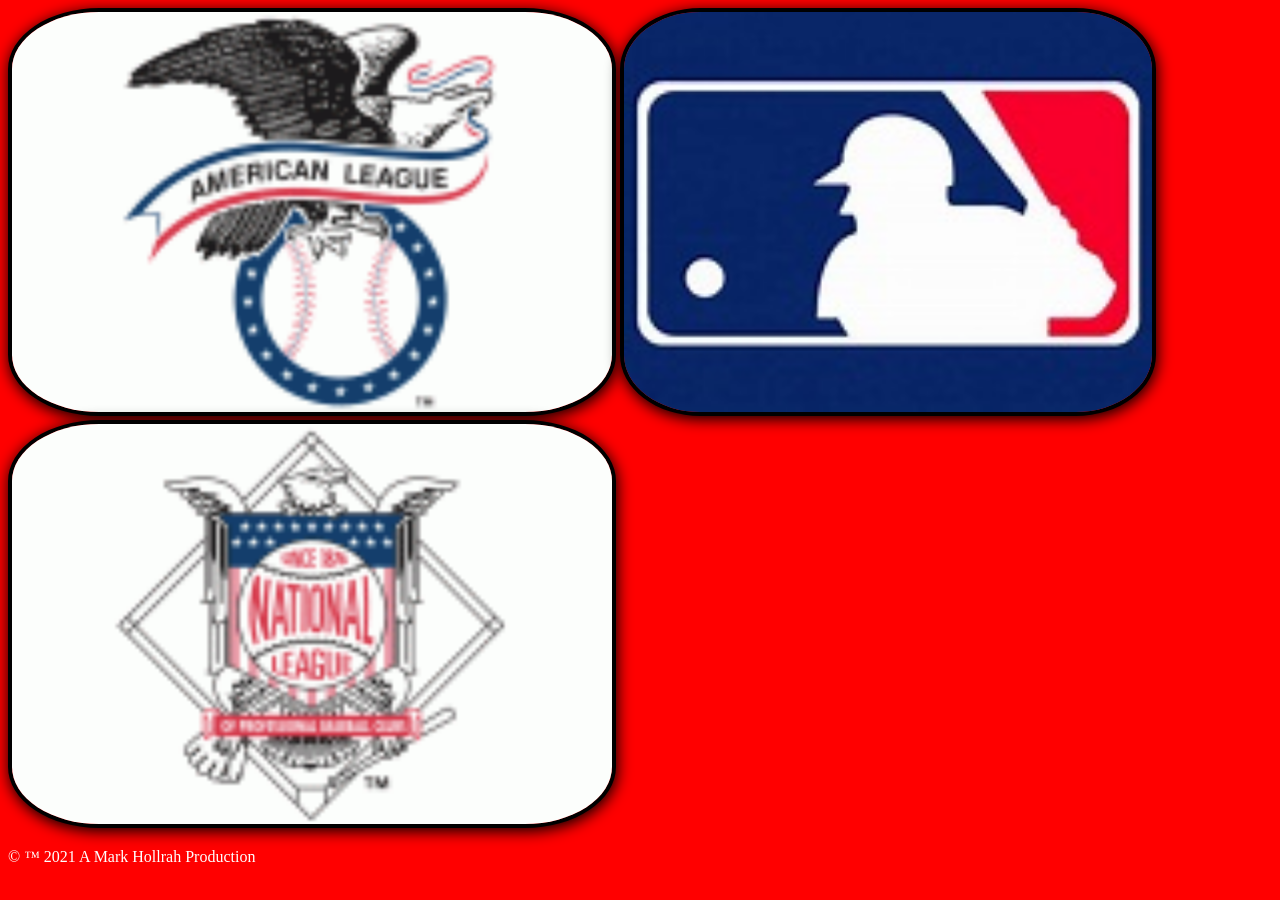
==== index.html @ 738f82ca "02/27/2025" ====
<!DOCTYPE html>
 <html lang="en">
 <head>
    <meta charset="UTF-8">
    <meta name="viewport" content="width=device-width, initial-scale=1.0">
    <title>Scorecard</title>
    <link rel="stylesheet" type="text/css" href="index.css">
 </head>
 <body class="body">
    <img class="images" src="/images/al.gif"  height="400" alt="me">
    <img class="images" src="/images/mlb.jpg"  height="400" alt="me2">
    <img class="images" src="/images/nl.gif"  height="400" alt="me3">
 </body>
 <footer class="footer">
 <p>&copy; &trade; 2021 A Mark Hollrah Production</p>
 <script src="site.js"></script>
 </footer>
 </html>
---- index.css ----
.body {
    background-color: red;
}

.images {
    justify-content: space-between;
    box-shadow: 1px 3px 15px;
    border: 4.5px solid black;
    border-radius: 15%;
    background-color: #a593c2;
}

.footer {
    color: white;
}
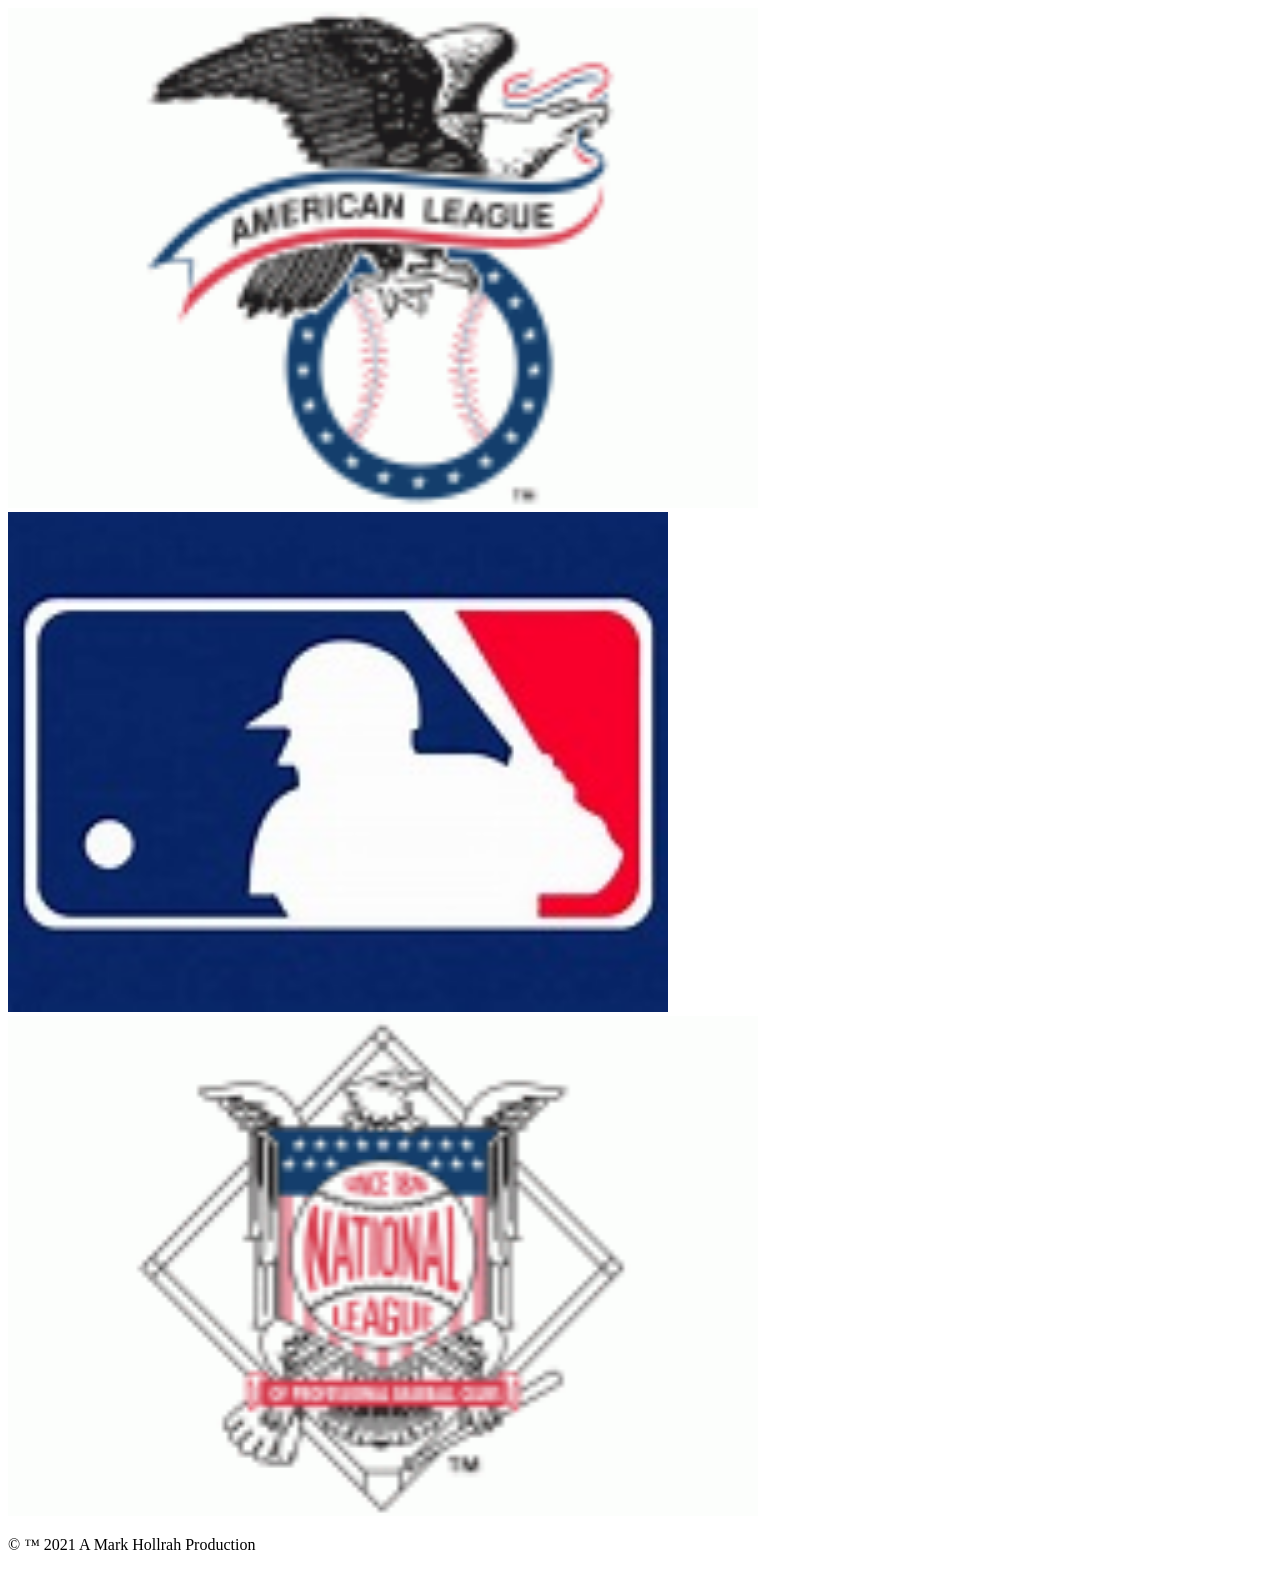
==== commit e4ac9996: "02/28/2025" ====
--- a/index.html
+++ b/index.html
@@ -1,19 +1,24 @@
- <!DOCTYPE html>
- <html lang="en">
- <head>
+<!DOCTYPE html>
+<html lang="en">
+<head>
     <meta charset="UTF-8">
     <meta name="viewport" content="width=device-width, initial-scale=1.0">
-    <title>Scorecard</title>
-    <link rel="stylesheet" type="text/css" href="index.css">
- </head>
- <body class="body">
-    <img class="images" src="/images/al.gif"  height="400" alt="me">
-    <img class="images" src="/images/mlb.jpg"  height="400" alt="me2">
-    <img class="images" src="/images/nl.gif"  height="400" alt="me3">
- </body>
- <footer class="footer">
+    <title>Scorecard</title> 
+   <link rel="stylesheet" type="text/css" href="css/index.css">
+</head>
+<body>
+    <header>
+        <div class="img">
+        <img class="images" src="/images/al.gif"  height="500" alt="me">
+        <img class="images" src="/images/mlb.jpg"  height="500" alt="me2">
+        <img class="images" src="/images/nl.gif"  height="500" alt="me3">
+    </div>
+    </header>
+    <main>
+    </main>
+</body>
+<footer>
  <p>&copy; &trade; 2021 A Mark Hollrah Production</p>
- <script src="site.js"></script>
- </footer>
- </html> 
-  +</footer>
+<script src="java/site.js"></script>
+</html>
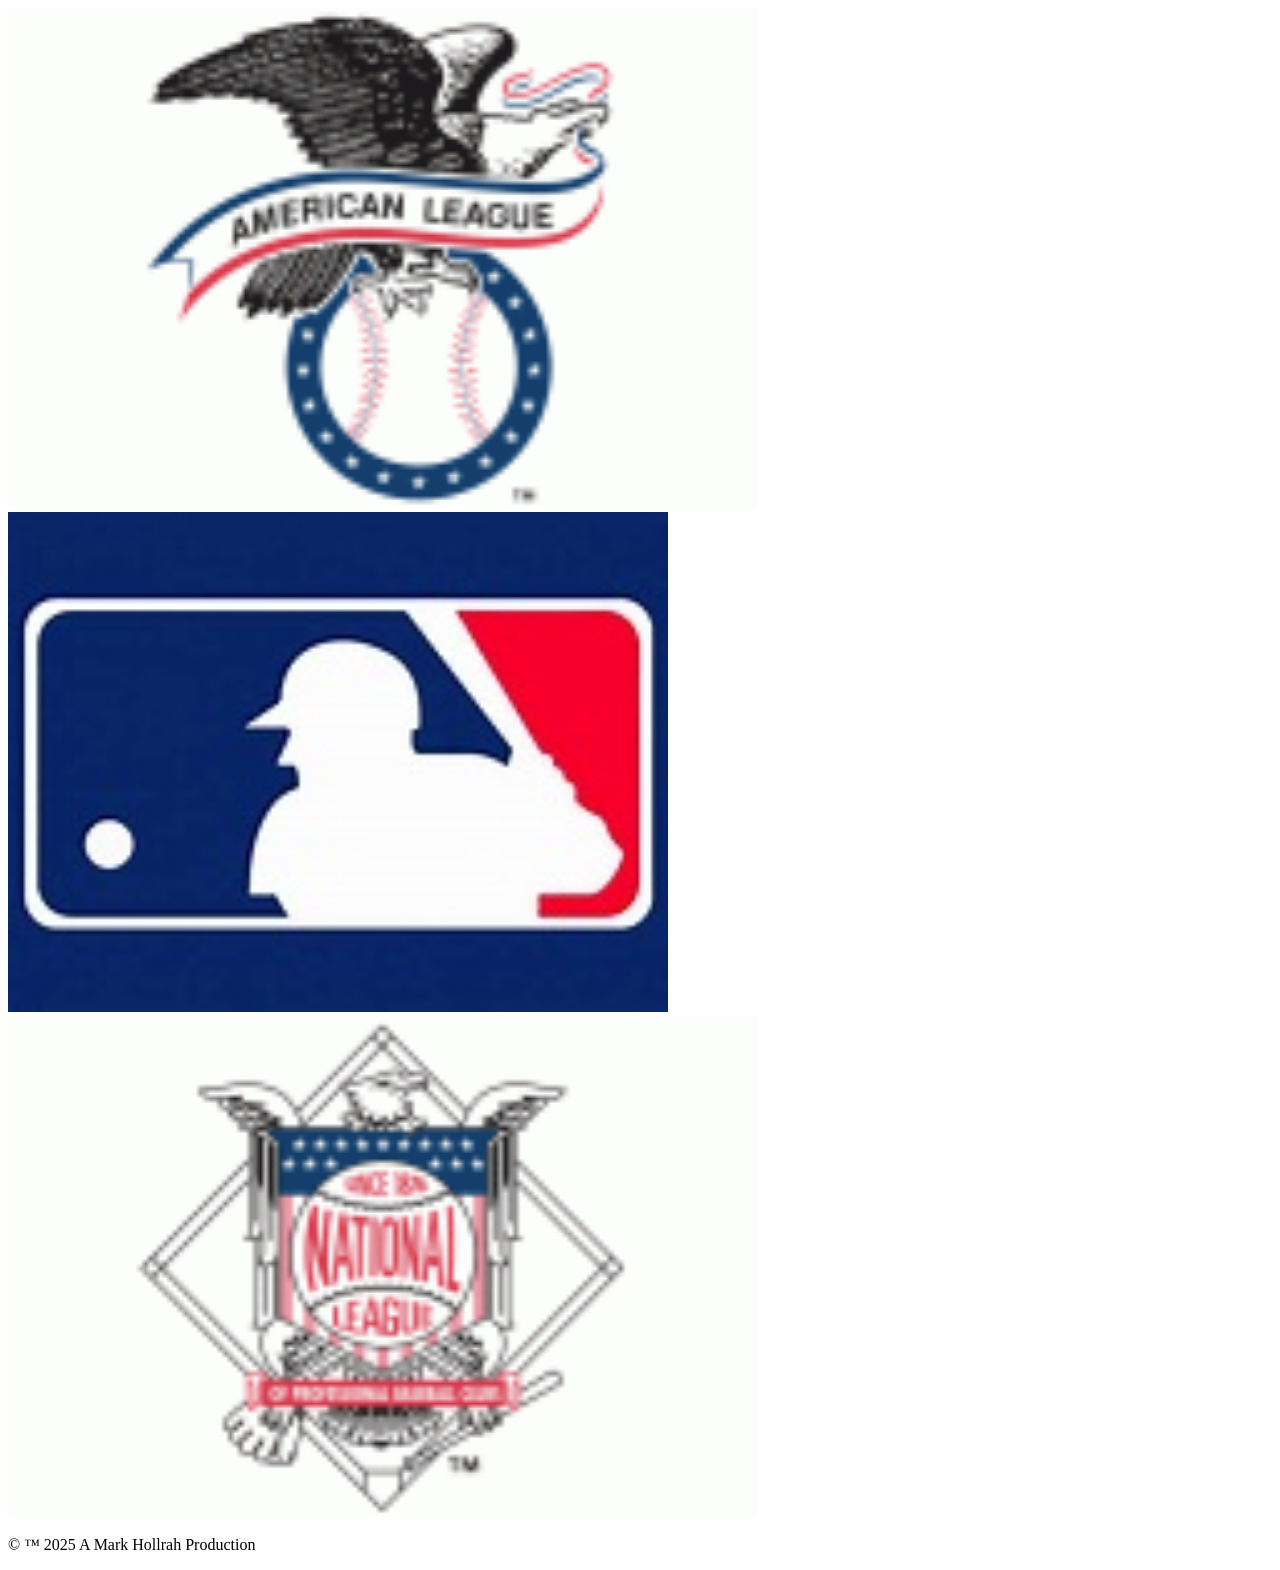
==== commit b2addbe5: "03/07/2025" ====
--- a/index.html
+++ b/index.html
@@ -18,7 +18,7 @@
     </main>
 </body>
 <footer>
- <p>&copy; &trade; 2021 A Mark Hollrah Production</p>
+ <p>&copy; &trade; 2025 A Mark Hollrah Production</p>
 </footer>
 <script src="java/site.js"></script>
 </html>
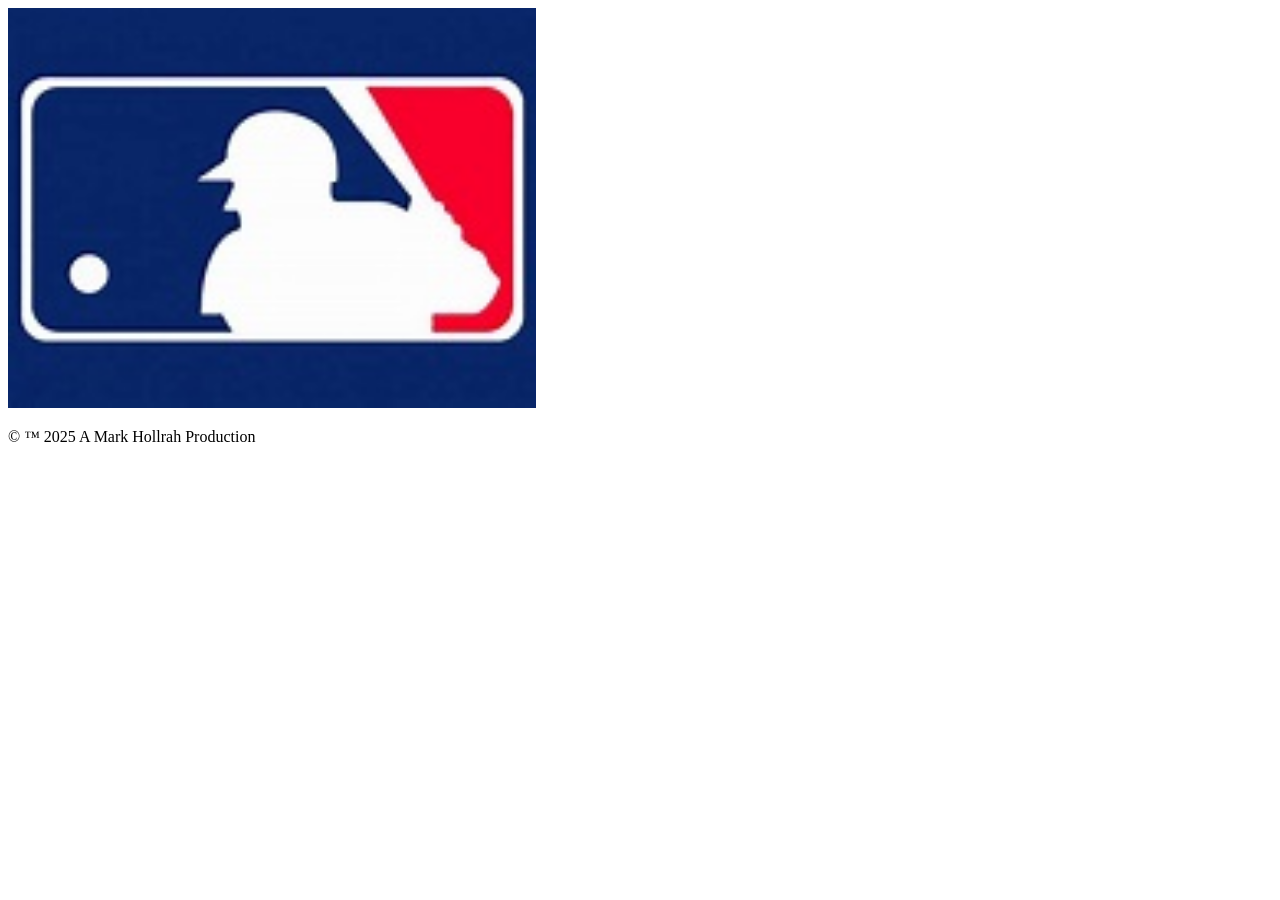
==== commit aad5e1ba: "08/03/2025" ====
--- a/index.html
+++ b/index.html
@@ -1,24 +1,17 @@
-<!DOCTYPE html>
-<html lang="en">
-<head>
+ <!DOCTYPE html>
+ <html lang="en">
+ <head>
     <meta charset="UTF-8">
     <meta name="viewport" content="width=device-width, initial-scale=1.0">
-    <title>Scorecard</title> 
-   <link rel="stylesheet" type="text/css" href="css/index.css">
-</head>
-<body>
-    <header>
-        <div class="img">
-        <img class="images" src="/images/al.gif"  height="500" alt="me">
-        <img class="images" src="/images/mlb.jpg"  height="500" alt="me2">
-        <img class="images" src="/images/nl.gif"  height="500" alt="me3">
-    </div>
-    </header>
-    <main>
-    </main>
-</body>
-<footer>
+    <title>Scorecard</title>
+    <link rel="stylesheet" type="text/css" href="index.css">
+ </head>
+ <body class="body">
+    <img class="images" src="/images/mlb.jpg"  height="400" alt="me2">
+ </body>
+ <footer class="footer">
  <p>&copy; &trade; 2025 A Mark Hollrah Production</p>
-</footer>
-<script src="java/site.js"></script>
-</html>+ <script src="site.js"></script>
+ </footer>
+ </html> 
+  
--- a/index.css
+++ b/index.css
@@ -0,0 +1,8 @@
+.img {
+  border : 10px dashed Blue ;
+  padding : 5px ;
+  color : Red ;
+  width: 125px;
+  height: 125px;
+  background-color: #00aa55;
+}
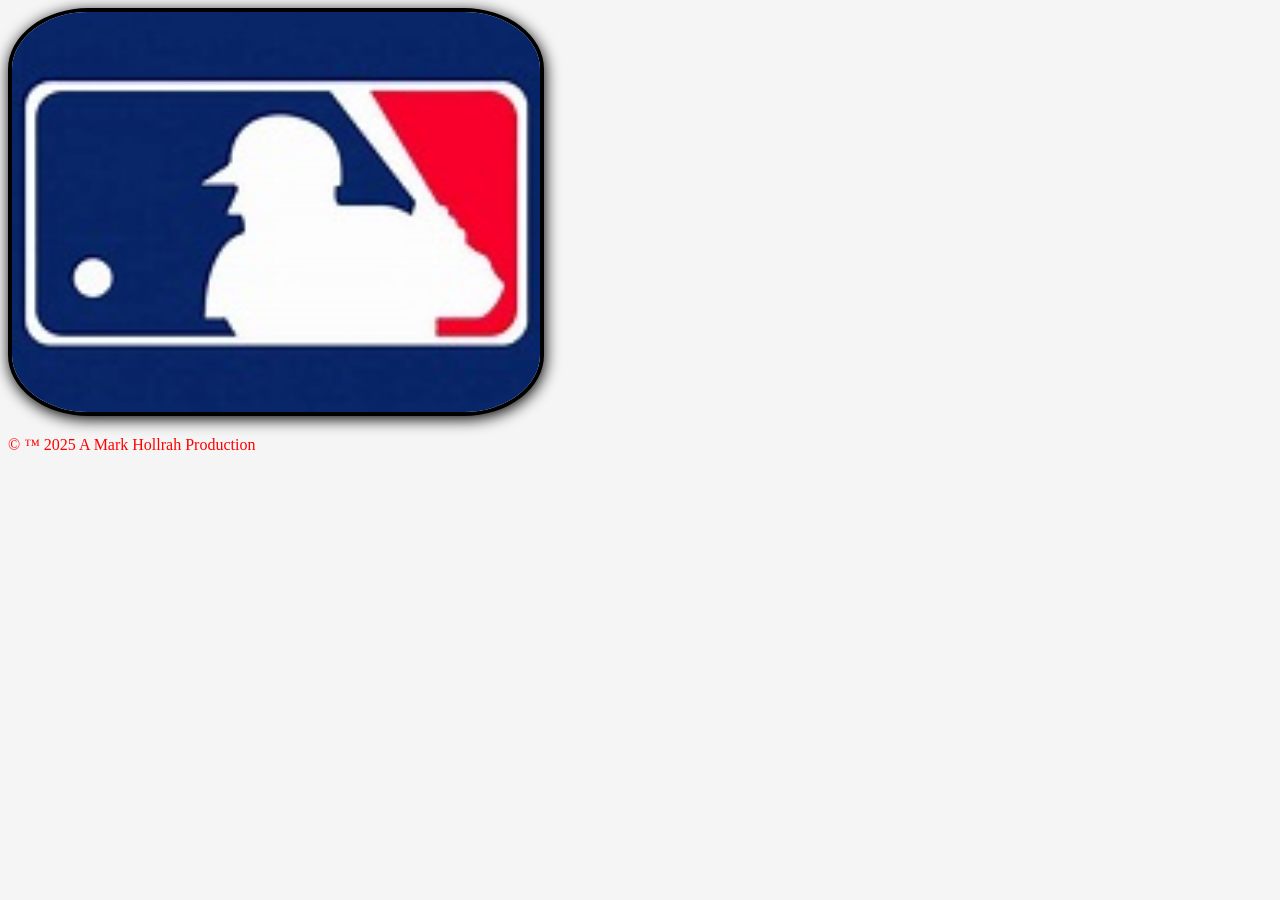
==== commit ed4e4f4b: "08/03/2025" ====
--- a/index.html
+++ b/index.html
@@ -7,7 +7,8 @@
     <link rel="stylesheet" type="text/css" href="index.css">
  </head>
  <body class="body">
-    <img class="images" src="/images/mlb.jpg"  height="400" alt="me2">
+   <div> <img class="images" src="/images/mlb.jpg"  height="400" alt="me2"></div>
+   <div> <a href="Rotating Baseball/rotating-baseball.html"></a>
  </body>
  <footer class="footer">
  <p>&copy; &trade; 2025 A Mark Hollrah Production</p>
--- a/index.css
+++ b/index.css
@@ -1,8 +1,15 @@
-.img {
-  border : 10px dashed Blue ;
-  padding : 5px ;
-  color : Red ;
-  width: 125px;
-  height: 125px;
-  background-color: #00aa55;
+.body {
+    background-color: whitesmoke;
 }
+
+.images {
+    justify-content: center;
+    box-shadow: 1px 3px 15px;
+    border: 4.5px solid black;
+    border-radius: 15%;
+    background-color: #a593c2;
+}
+
+.footer {
+    color: red;
+}
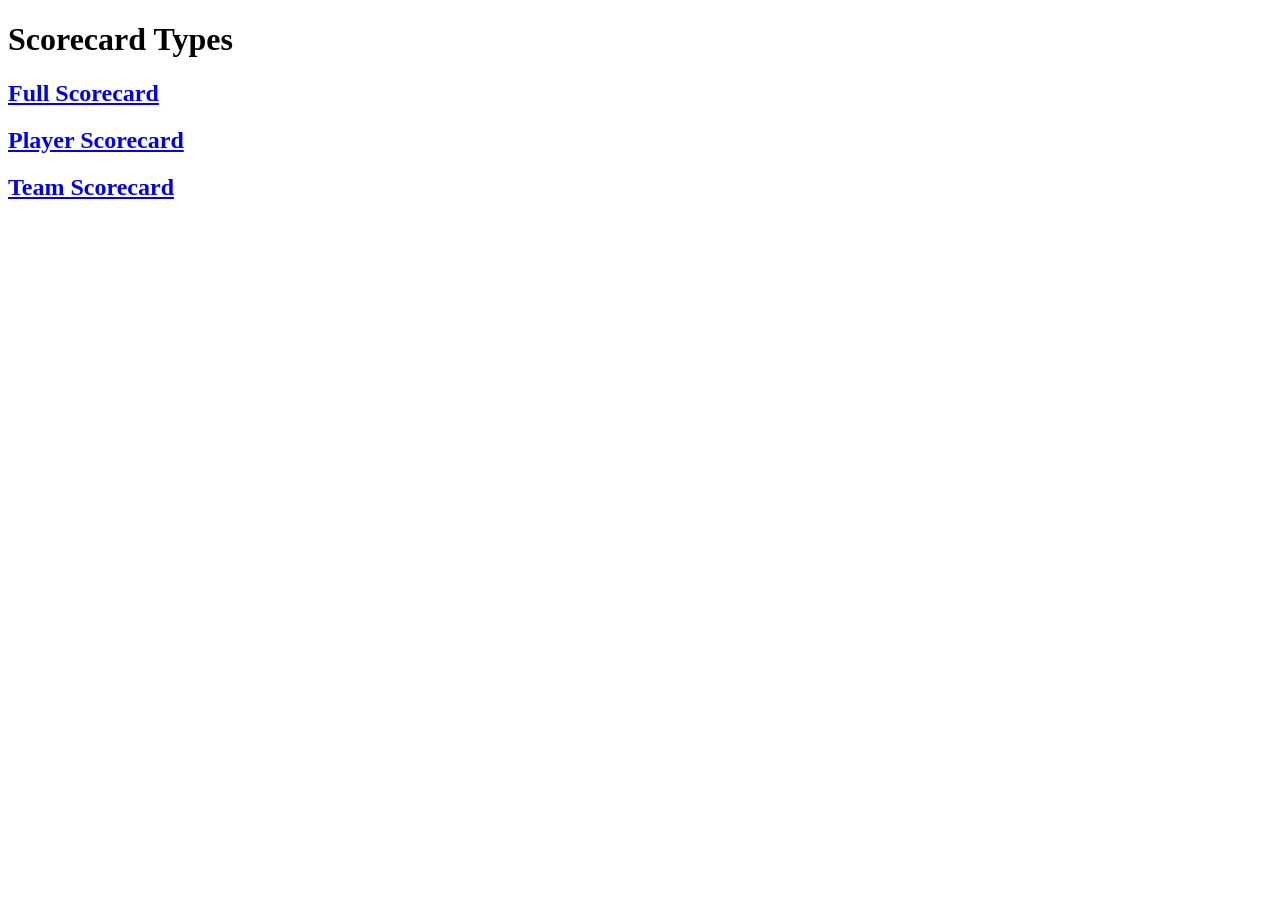
==== commit 773dd034: "New" ====
--- a/index.html
+++ b/index.html
@@ -1,18 +1,14 @@
- <!DOCTYPE html>
- <html lang="en">
- <head>
+<!DOCTYPE html>
+<html lang="en">
+<head>
     <meta charset="UTF-8">
     <meta name="viewport" content="width=device-width, initial-scale=1.0">
     <title>Scorecard</title>
-    <link rel="stylesheet" type="text/css" href="index.css">
- </head>
- <body class="body">
-   <div> <img class="images" src="/images/mlb.jpg"  height="400" alt="me2"></div>
-   <div> <a href="Rotating Baseball/rotating-baseball.html"></a>
- </body>
- <footer class="footer">
- <p>&copy; &trade; 2025 A Mark Hollrah Production</p>
- <script src="site.js"></script>
- </footer>
- </html> 
-  +</head>
+<body>
+    <h1>Scorecard Types</h1>
+    <h2><a href="/html/full.html">Full Scorecard</a></h2>
+    <h2><a href="/html/player.html">Player Scorecard</a></h2>
+    <h2><a href="/html/team.html">Team Scorecard</a></h2>
+</body>
+</html>
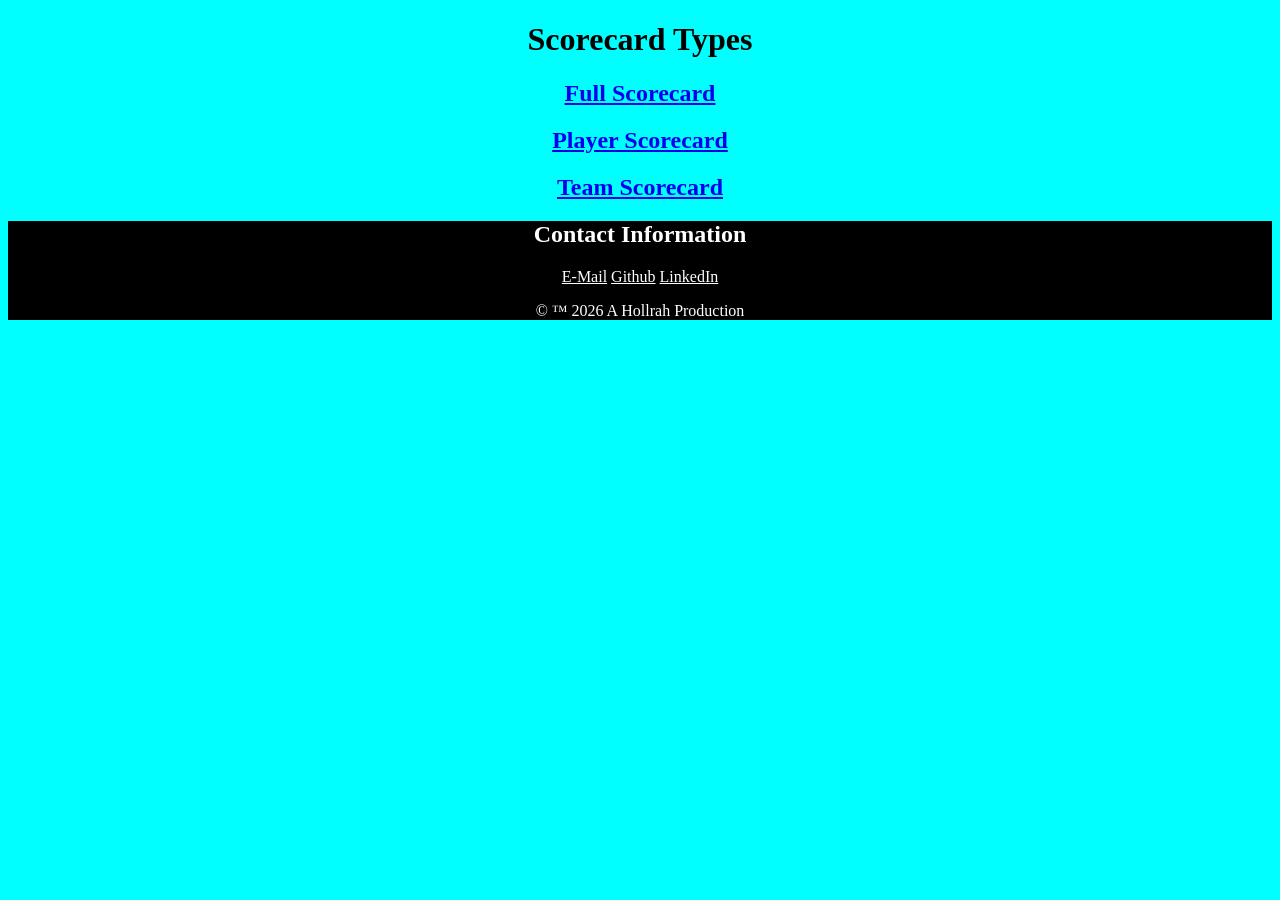
==== commit e0afaab3: "Front page color and alignment" ====
--- a/index.html
+++ b/index.html
@@ -4,11 +4,22 @@
     <meta charset="UTF-8">
     <meta name="viewport" content="width=device-width, initial-scale=1.0">
     <title>Scorecard</title>
+    <link rel="stylesheet" href="index.css">
+    <script defer src="index.js"></script>
 </head>
 <body>
+    <div class="pages">
     <h1>Scorecard Types</h1>
     <h2><a href="/html/full.html">Full Scorecard</a></h2>
     <h2><a href="/html/player.html">Player Scorecard</a></h2>
     <h2><a href="/html/team.html">Team Scorecard</a></h2>
+    </div>
 </body>
+<footer>
+            <h2>Contact Information</h2>
+            <a href="mailto:mhollrah0001@gmail.com" subject="subject text" rel="email" class="bottom">E-Mail</a>
+            <a href="https://github.com/Myfithub12/Project.git" target=text rel="github" class="bottom">Github</a>
+            <a href="https://www.linkedin.com/mark-hollrah" target=text rel="linkedin" class="bottom">LinkedIn</a>
+            <p>&copy; &trade; 2026 A Hollrah Production</p>
+</footer>
 </html>
--- a/index.css
+++ b/index.css
@@ -0,0 +1,17 @@
+body {
+    background-color: aqua;
+}
+
+div {
+    text-align: center;
+}
+
+footer {
+    text-align: center;
+    background-color: rgb(0, 0, 0);
+    color: white;
+}
+
+.bottom {
+    color: white;
+}
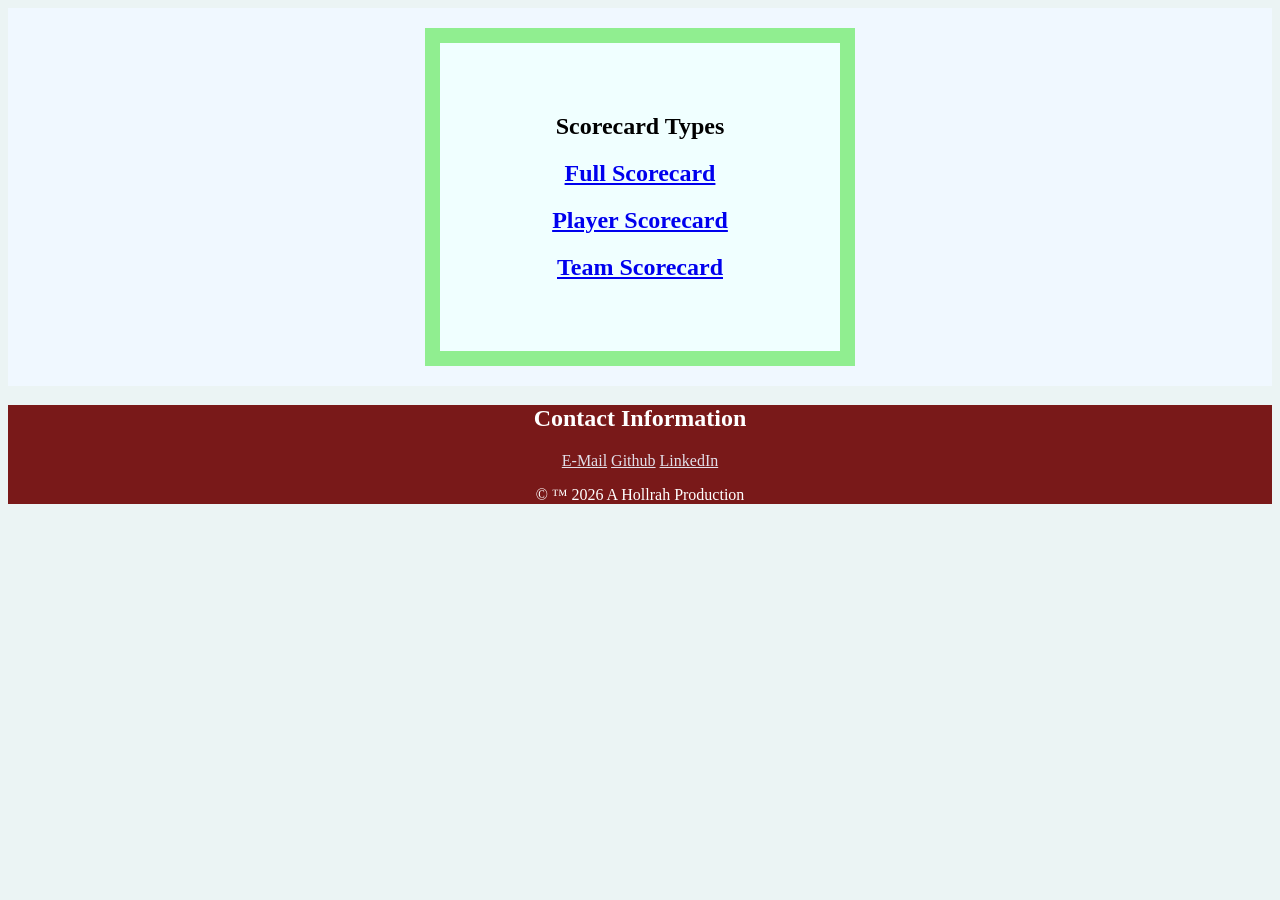
==== commit 03817a1e: "04/18/26" ====
--- a/index.html
+++ b/index.html
@@ -8,18 +8,20 @@
     <script defer src="index.js"></script>
 </head>
 <body>
+    <section class="center">
     <div class="pages">
     <h1>Scorecard Types</h1>
     <h2><a href="/html/full.html">Full Scorecard</a></h2>
     <h2><a href="/html/player.html">Player Scorecard</a></h2>
     <h2><a href="/html/team.html">Team Scorecard</a></h2>
     </div>
+    </section>
 </body>
 <footer>
-            <h2>Contact Information</h2>
-            <a href="mailto:mhollrah0001@gmail.com" subject="subject text" rel="email" class="bottom">E-Mail</a>
-            <a href="https://github.com/Myfithub12/Project.git" target=text rel="github" class="bottom">Github</a>
-            <a href="https://www.linkedin.com/mark-hollrah" target=text rel="linkedin" class="bottom">LinkedIn</a>
-            <p>&copy; &trade; 2026 A Hollrah Production</p>
+    <h2>Contact Information</h2>
+    <a href="mailto:mhollrah0001@gmail.com" subject="subject text" rel="email" class="bottom">E-Mail</a>
+    <a href="https://github.com/Myfithub12/Project.git" target=text rel="github" class="bottom">Github</a>
+    <a href="https://www.linkedin.com/mark-hollrah" target=text rel="linkedin" class="bottom">LinkedIn</a>
+    <p>&copy; &trade; 2026 A Hollrah Production</p>
 </footer>
 </html>
--- a/index.css
+++ b/index.css
@@ -1,17 +1,35 @@
 body {
-    background-color: aqua;
+    background-color: rgb(235, 244, 244);
+}
+
+section {
+    background-color: aliceblue;
 }
 
 div {
+    background-color: azure;
+}
+
+.center {
+  display: flex;
+  justify-content: center;
+  align-items: center;
+}
+
+.pages {
     text-align: center;
+    width: 300px;
+  border: 15px solid lightgreen;
+  padding: 50px;
+  margin: 20px;
 }
 
 footer {
     text-align: center;
-    background-color: rgb(0, 0, 0);
+    background-color: rgb(121, 25, 25);
     color: white;
 }
 
 .bottom {
-    color: white;
+    color: rgb(226, 223, 233);
 }
